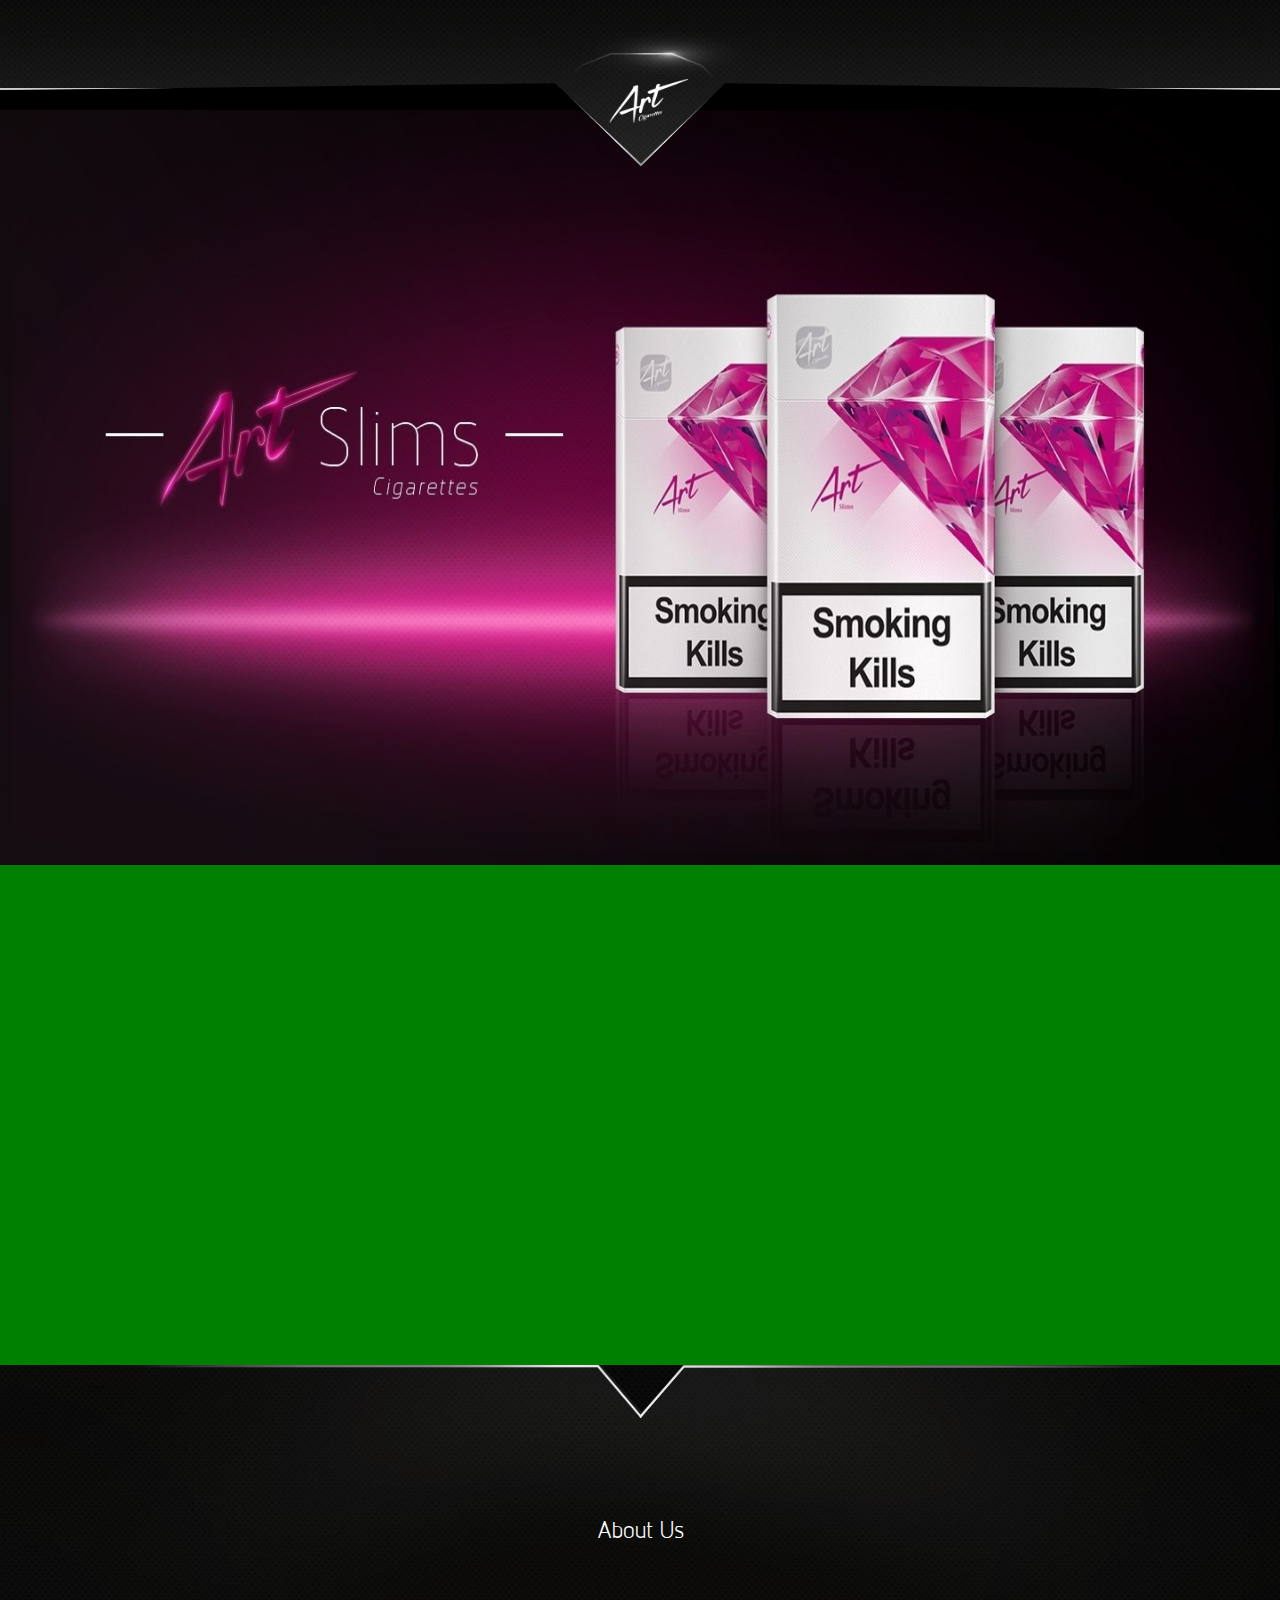
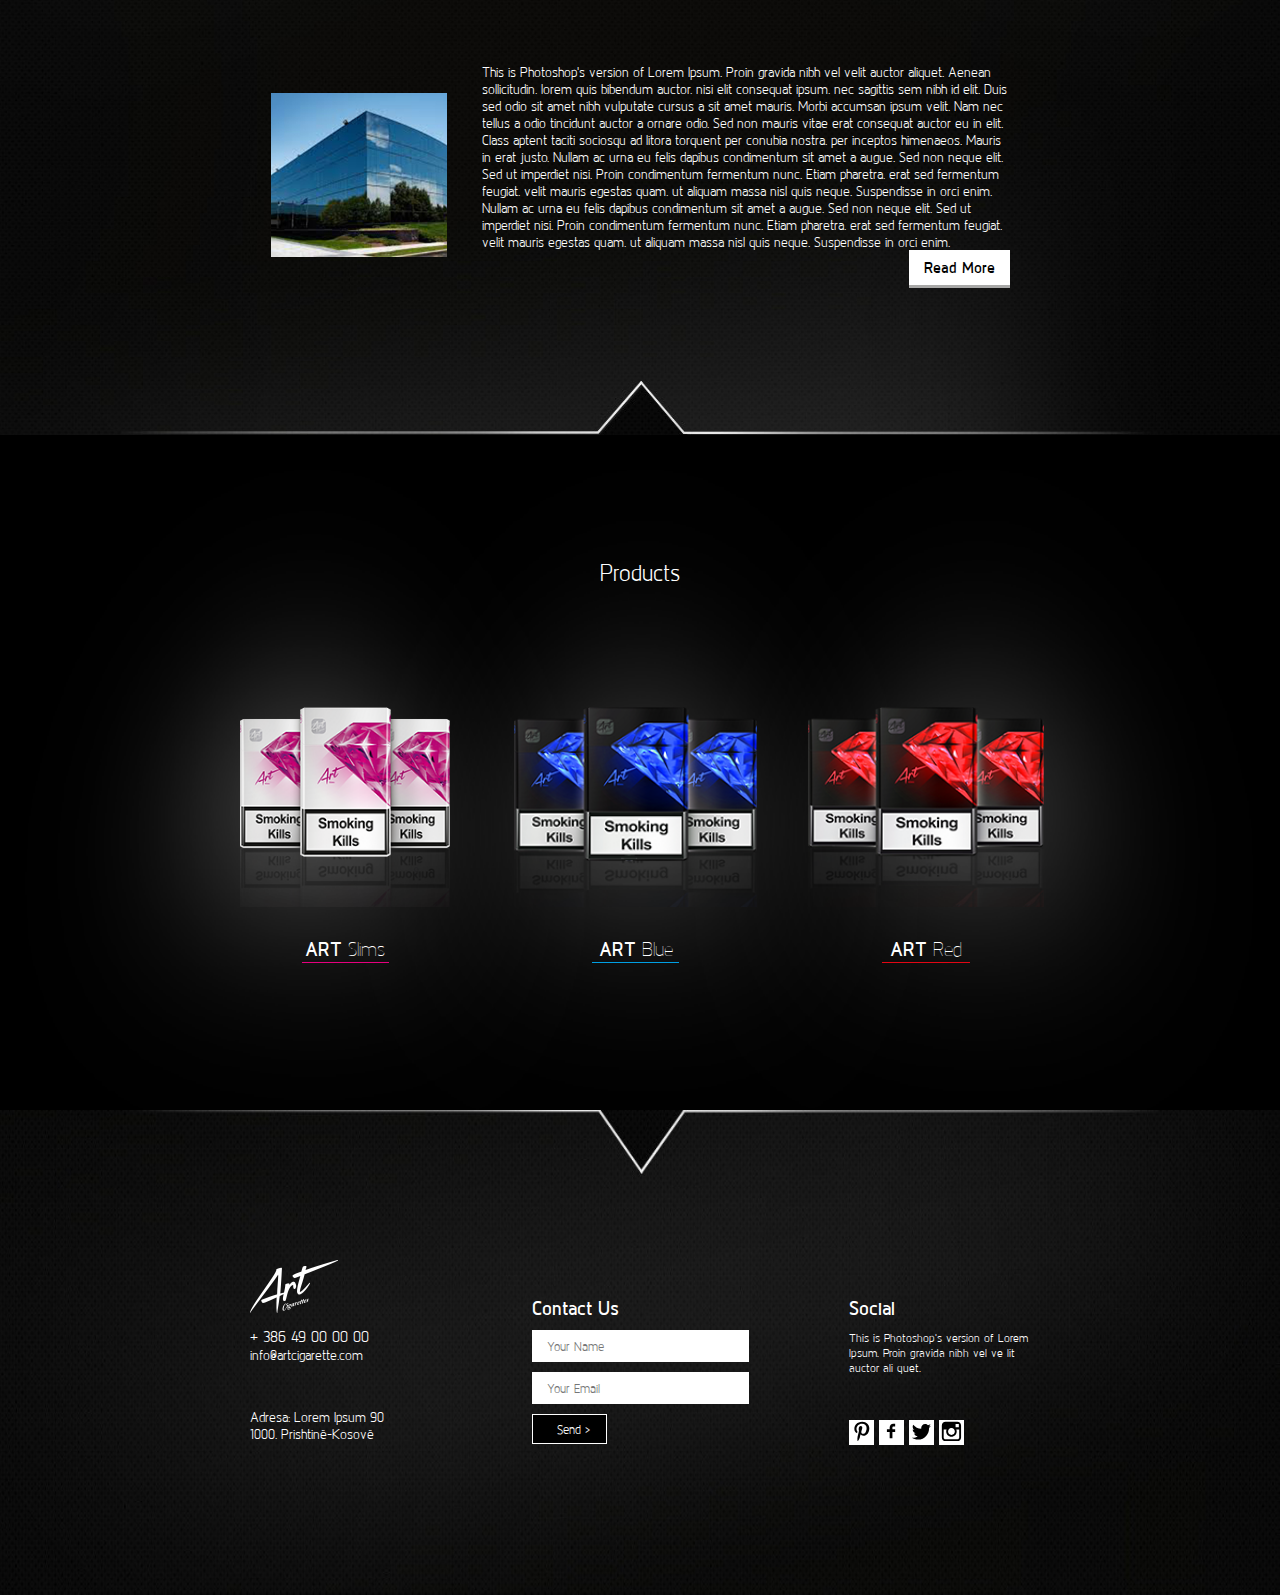
==== index.html @ d7d5c394 "Finished about us" ====
<!DOCTYPE html>
<html>
	<head>
		<meta charset="UTF-8">
		<meta name="viewport" content="width=device-width, initial-scale=1">
		<title>Art Cigarette</title>
		<link rel="stylesheet" href="assets/css/style.css">
	</head>
	<body>
		<div class="main">
			<div class="header">
				<div class="menu">
					<div>
					</div>
					<div>
					</div>
				</div>
			</div>
			<div class="hero">
			</div>
			<div class="technology">
				
			</div>
			<div class="about">
				<h2>About Us</h2>
				<div>
					<img src="assets/images/img-office.jpg">
					<div>
						<p class="large">This is Photoshop's version  of Lorem Ipsum. Proin gravida nibh vel velit auctor aliquet. Aenean sollicitudin, lorem quis bibendum auctor, nisi elit consequat ipsum, nec sagittis sem nibh id elit. Duis sed odio sit amet nibh vulputate cursus a sit amet mauris. Morbi accumsan ipsum velit. Nam nec tellus a odio tincidunt auctor a ornare odio. Sed non  mauris vitae erat consequat auctor eu in elit. Class aptent taciti sociosqu ad litora torquent per conubia nostra, per inceptos himenaeos. Mauris in erat justo. Nullam ac urna eu felis dapibus condimentum sit amet a augue. Sed non neque elit. Sed ut imperdiet nisi. Proin condimentum fermentum nunc. Etiam pharetra, erat sed fermentum feugiat, velit mauris egestas quam, ut aliquam massa nisl quis neque. Suspendisse in orci enim. 
	Nullam ac urna eu felis dapibus condimentum sit amet a augue. Sed non neque elit. Sed ut imperdiet nisi. Proin condimentum fermentum nunc. Etiam pharetra, erat sed fermentum feugiat, velit mauris egestas quam, ut aliquam massa nisl quis neque. Suspendisse in orci enim.</p>
						<a>Read More</a>
					</div>
				</div>
			</div>
			<div class="products">
				<h2>Products</h2>
				<div>
					<img src="assets/images/img-slims.png">
					<h3 class="first">ART <span class="light">Slims</span></h3>
				</div>
				<div>
					<img src="assets/images/img-blue.png">
					<h3>ART <span class="light">Blue</span></h3>
				</div>
				<div>
					<img src="assets/images/img-red.png">
					<h3>ART <span class="light">Red</span></h3>
				</div>
			</div>
			<div class="footer">
				<div>
					<img src="assets/images/logo.png">
					<p class="larger small-top-margin">+ 386 49 00 00 00</p>
					<p class="large">info@artcigarette.com</p>
					<p class="large medium-top-margin">Adresa: Lorem Ipsum 90 </p>
					<p class="large">1000. Prishtinë-Kosovë</p>
				</div>
				<div>
					<h3>Contact Us</h3>
					<form action="mailto:ajrisylhasi@gmail.com?subject=Contact" method="get" enctype="text/plain" class="form">
				      <div class="small-top-margin">
			          	<input type="text" name="name" id="name" placeholder="Your Name" />
				      </div>
				      <div class="small-top-margin">
			          	<input type="text" name="email" id="email" placeholder="Your Email" />
				      </div>
				      <div class="small-top-margin">
				        <input type="submit" name="submit" value="Send >" />
				      </div>
				    </form>
				</div>
				<div>
					<h3>Social</h3>
					<p class="small-top-margin">This is Photoshop's version  of Lorem 
						Ipsum. Proin gravida nibh vel ve
						lit auctor ali quet.
					</p>
					<div class="social medium-top-margin">
						<a href="#">
							<img src="assets/images/icon-pin.svg">
						</a>
						<a href="#">
							<img src="assets/images/icon-fb.svg">
						</a>
						<a href="#">
							<img src="assets/images/icon-twitter.svg">
						</a>
						<a href="#">
							<img src="assets/images/icon-ig.svg">
						</a>
					</div>
				</div>
			</div>
		</div>
	</body>
</html>

<!-- https://app.avocode.com/view/1c1b6576368f4344bdcc17a6119ce73c/83894914/inspect/?export=png -->
---- assets/css/style.css ----
body {
  background: black;
  margin: 0; }

@font-face {
  font-family: 'Norpeth';
  src: url("../fonts/NorpethBold.ttf");
  font-weight: 700;
  font-style: normal;
  font-display: swap; }
@font-face {
  font-family: 'Norpeth';
  src: url("../fonts/NorpethLight.ttf");
  font-weight: 100;
  font-style: normal;
  font-display: swap; }
@font-face {
  font-family: 'Norpeth';
  src: url("../fonts/NorpethMedium.ttf");
  font-weight: 300;
  font-style: normal;
  font-display: swap; }
p, h2, h3, input, a {
  font-family: 'Norpeth';
  font-weight: 300;
  margin: 0;
  color: white; }

p {
  font-size: 12px; }
  p.large {
    font-size: 14px; }
  p.larger {
    font-size: 16px; }

h2 {
  font-size: 24px; }
  h2 .bold {
    font-weight: 700; }

h3 {
  font-size: 20px;
  font-weight: 700; }
  h3 .light {
    font-weight: 200; }

.small-top-margin {
  margin-top: 10px; }

.medium-top-margin {
  margin-top: 45px; }

.main {
  margin-top: 110px;
  max-width: 1600px;
  margin-left: auto;
  margin-right: auto; }

.header {
  position: fixed;
  top: 0;
  height: 13vw;
  width: 100%;
  max-width: 1600px;
  background-image: url("../images/back-header.png");
  background-size: 100% 99.9%;
  background-color: black;
  max-height: 220px;
  z-index: 2;
  clip-path: polygon(100% 0, 100% 54.2%, 56.65% 50%, 50.07% 100%, 43.35% 50%, 0 54.2%, 0 0); }
  .header .menu {
    position: relative;
    display: flex; }
    .header .menu div {
      display: flex; }

.hero {
  position: relative;
  padding-left: 200px;
  padding-right: 200px;
  min-height: 755px;
  background-image: url("../images/hero.jpg");
  background-size: 100% 100%;
  background-color: black; }

.technology {
  position: relative;
  padding-left: 200px;
  padding-right: 200px;
  min-height: 500px;
  background: green; }

.about {
  position: relative;
  padding-left: 200px;
  padding-right: 200px;
  min-height: 670px;
  background-image: url("../images/back-about.jpg");
  background-color: black;
  background-size: 100.7% 100%;
  display: flex;
  flex-wrap: wrap;
  align-items: flex-start; }
  .about h2 {
    margin-top: 150px;
    flex-basis: 100%;
    text-align: center;
    width: auto;
    height: 0; }
  .about > div {
    display: flex;
    align-items: center;
    justify-content: center; }
    .about > div img {
      width: 20%;
      text-align: right;
      max-width: 250px; }
    .about > div div {
      margin-left: 35px;
      width: 60%; }
      .about > div div a {
        float: right;
        background-color: white;
        color: black;
        font-size: 16px;
        font-weight: 700;
        padding: 7.5px 15px;
        border-bottom: 3px solid #a8a8a7;
        transition: background-color 0.5s; }
        .about > div div a:hover {
          background-color: #b2b2b2; }

.products {
  position: relative;
  padding-left: 200px;
  padding-right: 200px;
  padding-top: 75px;
  padding-bottom: 100px;
  min-height: 500px;
  background-color: black;
  background-image: url("../images/back-products.png");
  background-size: 100% 110%;
  display: flex;
  flex-wrap: wrap;
  align-items: center; }
  .products h2 {
    flex-basis: 100%;
    text-align: center;
    width: auto;
    margin-bottom: 25px; }
  .products div {
    width: 33%;
    text-align: center; }
    .products div img {
      height: 200px; }
    .products div h3 {
      margin-top: 25px;
      border-bottom: 1px solid #009fe3;
      width: 30%;
      margin-left: auto;
      margin-right: auto; }
    .products div h3.first {
      border-bottom: 1px solid #e6007e; }
  .products div:last-child h3 {
    border-bottom: 1px solid #e30613; }

.footer {
  position: relative;
  padding-left: 200px;
  padding-right: 200px;
  padding-top: 150px;
  padding-bottom: 150px;
  background: url("../images/back-footer.jpg");
  background-size: 100% 100%;
  background-color: black;
  display: flex;
  color: white; }
  .footer > div {
    width: 33%;
    padding-left: 50px;
    padding-right: 50px;
    margin-top: 35px; }
    .footer > div .social {
      display: flex; }
      .footer > div .social a {
        margin-right: 5px;
        width: 25px;
        height: 25px;
        background-color: white;
        transition: background-color 0.5s; }
        .footer > div .social a:hover {
          background-color: #b2b2b2; }
        .footer > div .social a img {
          margin-top: auto;
          width: 25px;
          height: 22px;
          text-align: center; }
    .footer > div:first-child {
      margin-top: 0; }
    .footer > div .form input {
      height: 30px;
      width: 200px;
      border-radius: 0px;
      border: none;
      color: #999999;
      padding-left: 15px; }
      .footer > div .form input[type=submit] {
        background-color: black;
        border: solid 1px white;
        font-weight: 300;
        width: 75px;
        color: white;
        transition: background-color 0.5s; }
        .footer > div .form input[type=submit]:hover {
          background-color: #333333; }

/*# sourceMappingURL=style.css.map */
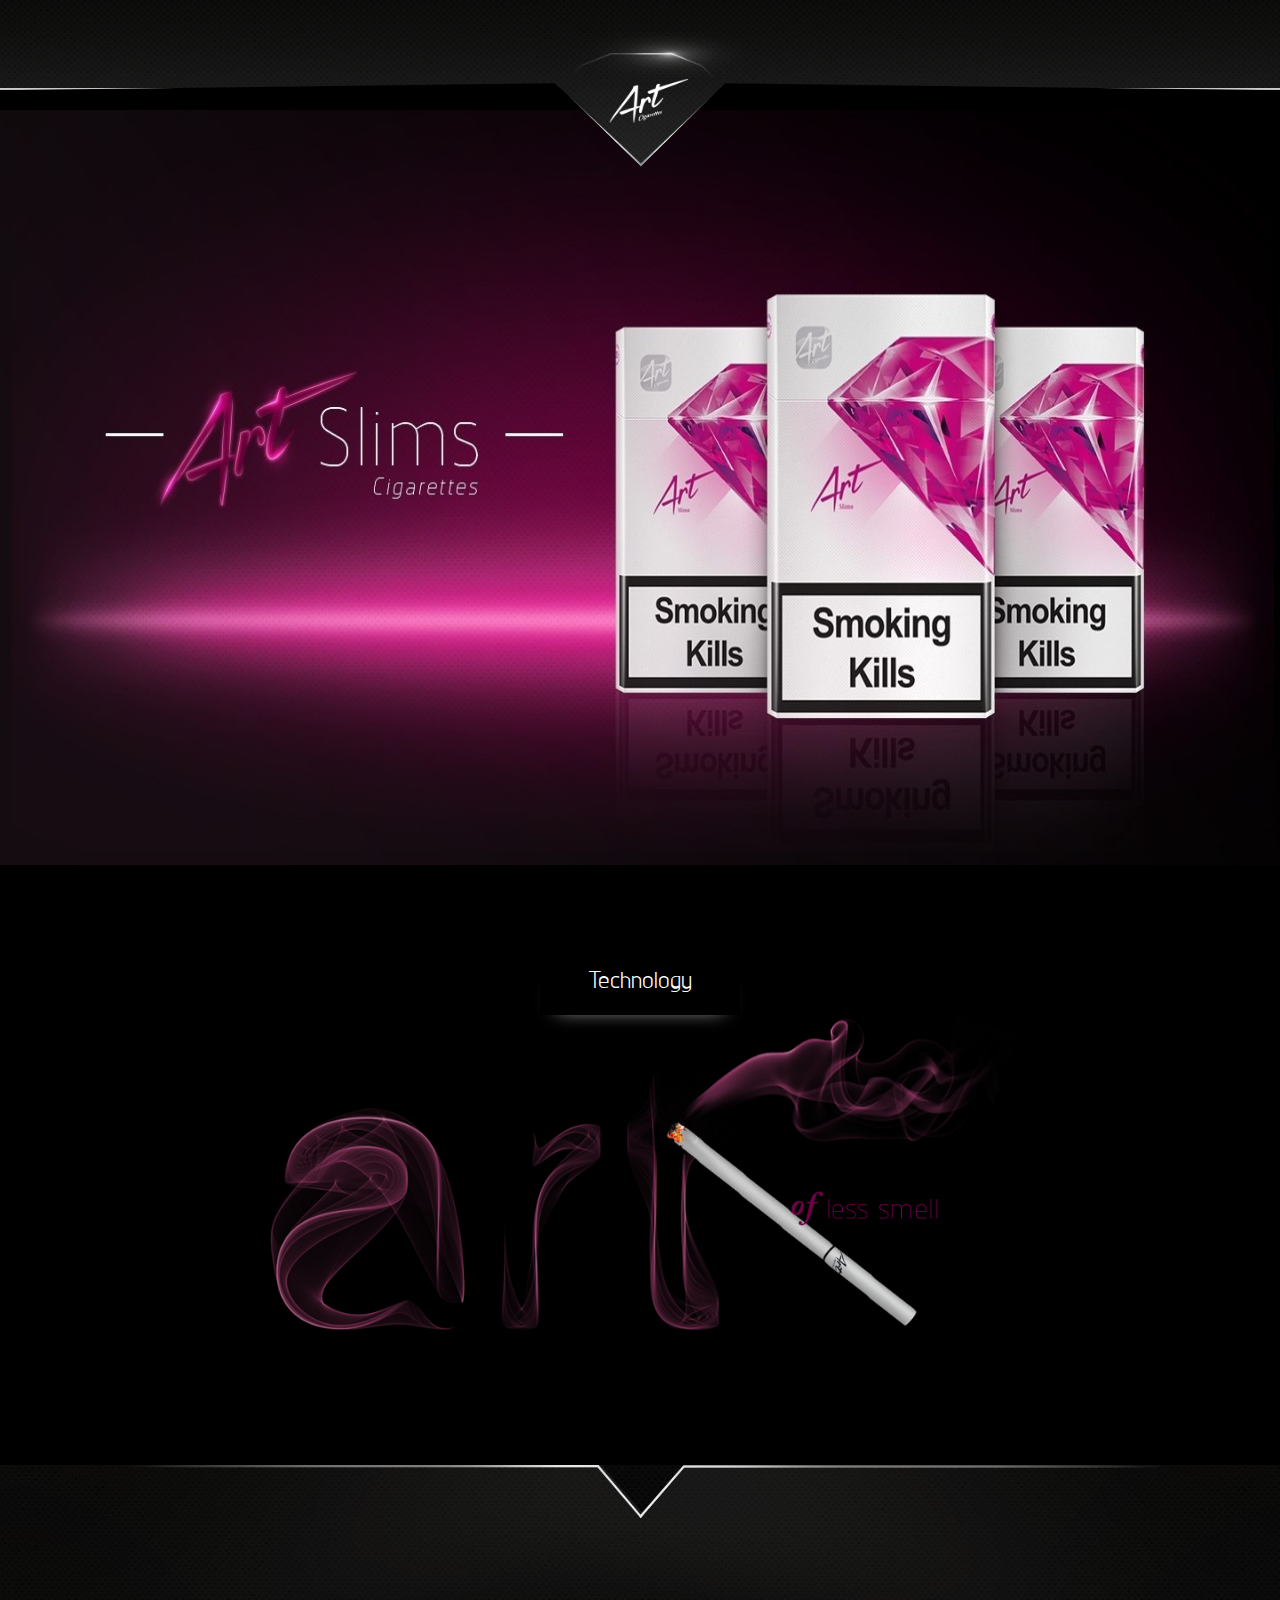
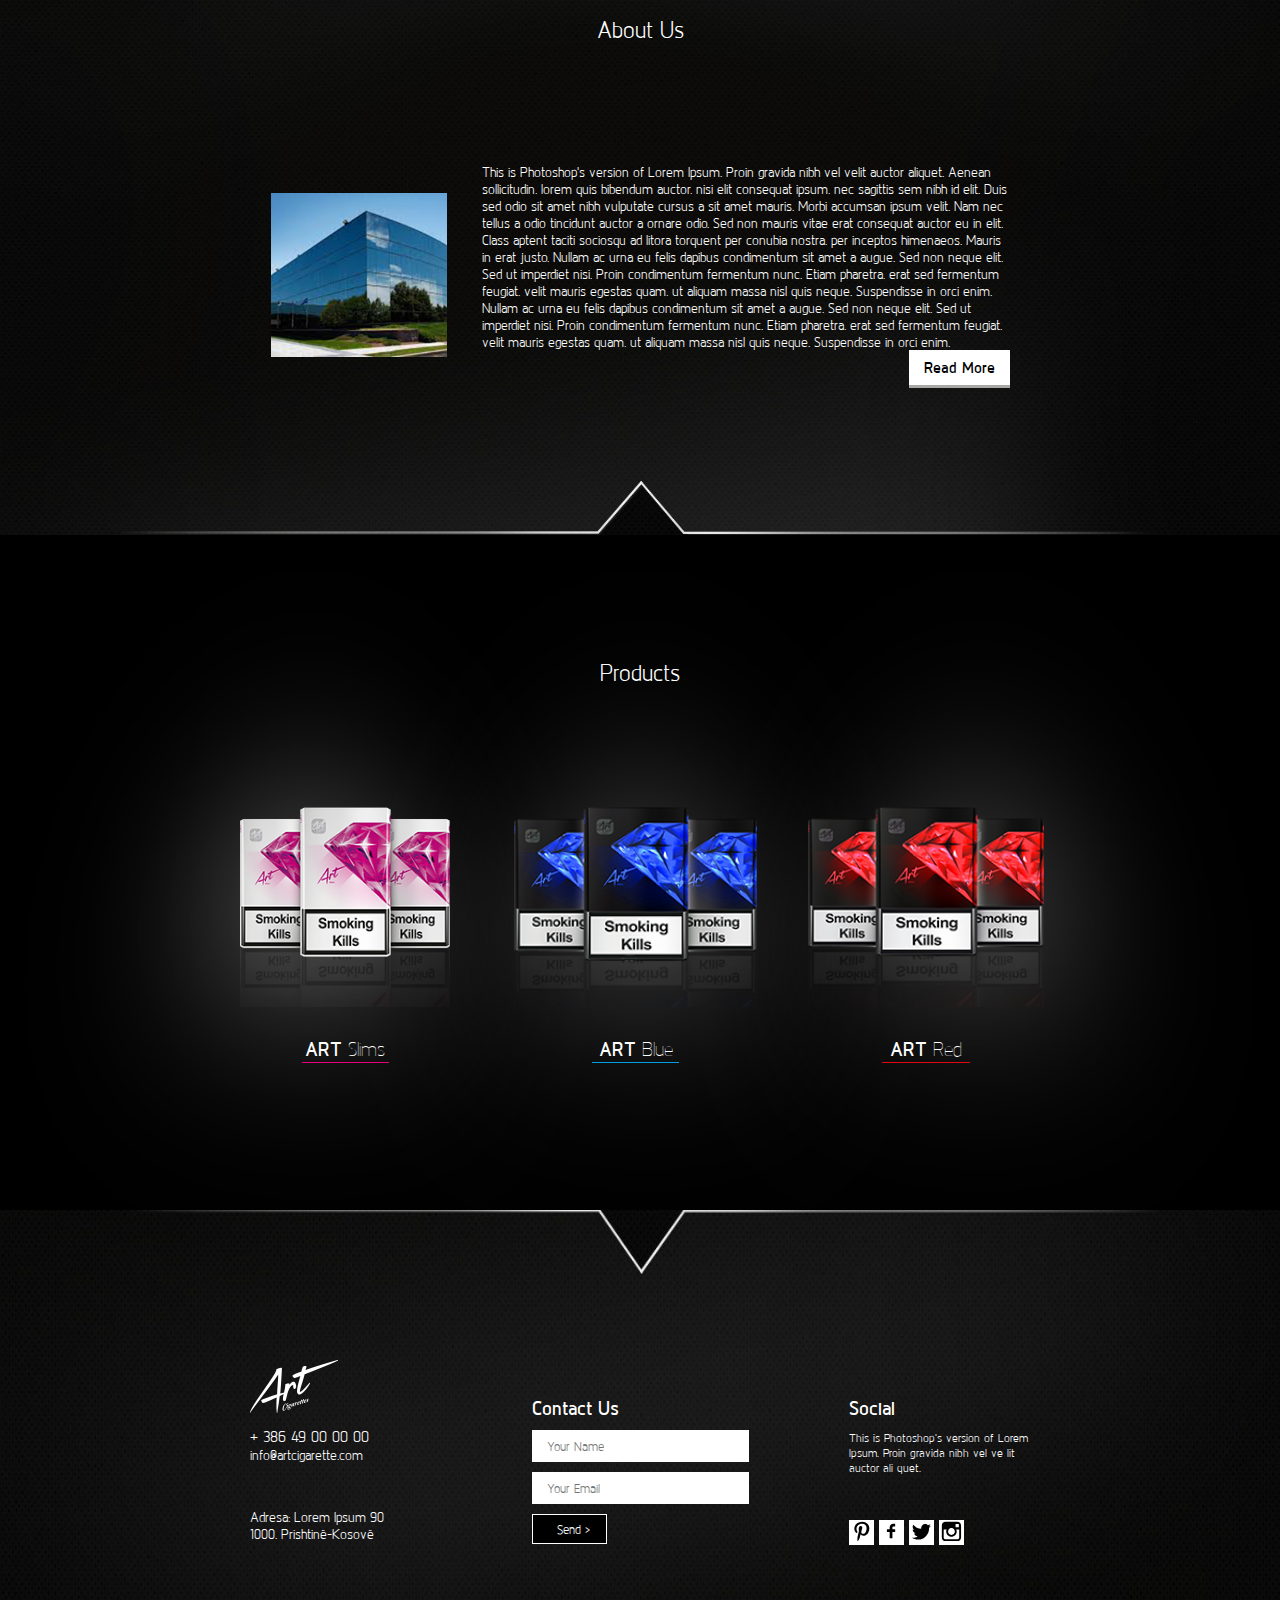
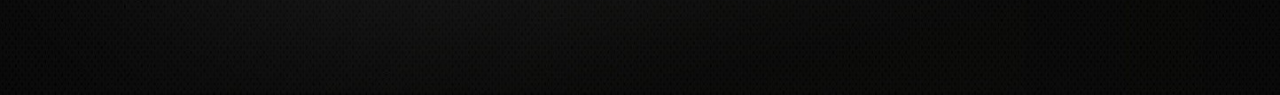
==== commit 7b0c37b1: "Added tech" ====
--- a/index.html
+++ b/index.html
@@ -19,7 +19,9 @@
 			<div class="hero">
 			</div>
 			<div class="technology">
-				
+				<h2>Technology</h2>
+				<div>
+				</div>
 			</div>
 			<div class="about">
 				<h2>About Us</h2>
@@ -28,7 +30,7 @@
 					<div>
 						<p class="large">This is Photoshop's version  of Lorem Ipsum. Proin gravida nibh vel velit auctor aliquet. Aenean sollicitudin, lorem quis bibendum auctor, nisi elit consequat ipsum, nec sagittis sem nibh id elit. Duis sed odio sit amet nibh vulputate cursus a sit amet mauris. Morbi accumsan ipsum velit. Nam nec tellus a odio tincidunt auctor a ornare odio. Sed non  mauris vitae erat consequat auctor eu in elit. Class aptent taciti sociosqu ad litora torquent per conubia nostra, per inceptos himenaeos. Mauris in erat justo. Nullam ac urna eu felis dapibus condimentum sit amet a augue. Sed non neque elit. Sed ut imperdiet nisi. Proin condimentum fermentum nunc. Etiam pharetra, erat sed fermentum feugiat, velit mauris egestas quam, ut aliquam massa nisl quis neque. Suspendisse in orci enim. 
 	Nullam ac urna eu felis dapibus condimentum sit amet a augue. Sed non neque elit. Sed ut imperdiet nisi. Proin condimentum fermentum nunc. Etiam pharetra, erat sed fermentum feugiat, velit mauris egestas quam, ut aliquam massa nisl quis neque. Suspendisse in orci enim.</p>
-						<a>Read More</a>
+						<a href="#">Read More</a>
 					</div>
 				</div>
 			</div>
--- a/assets/css/style.css
+++ b/assets/css/style.css
@@ -87,8 +87,27 @@
   position: relative;
   padding-left: 200px;
   padding-right: 200px;
+  margin-top: 50px;
+  margin-bottom: 50px;
   min-height: 500px;
-  background: green; }
+  background-color: black;
+  background-image: url("../images/back-technology.png");
+  background-size: contain;
+  background-position: center;
+  background-repeat: no-repeat;
+  display: flex;
+  flex-wrap: wrap;
+  align-items: flex-start; }
+  .technology h2 {
+    margin-top: 50px;
+    flex-basis: 100%;
+    text-align: center;
+    max-width: 200px;
+    width: 200px;
+    margin-left: auto;
+    margin-right: auto;
+    height: 50px;
+    box-shadow: 0 10px 20px -17px white; }
 
 .about {
   position: relative;
@@ -126,7 +145,8 @@
         font-weight: 700;
         padding: 7.5px 15px;
         border-bottom: 3px solid #a8a8a7;
-        transition: background-color 0.5s; }
+        transition: background-color 0.5s;
+        text-decoration: none; }
         .about > div div a:hover {
           background-color: #b2b2b2; }
 
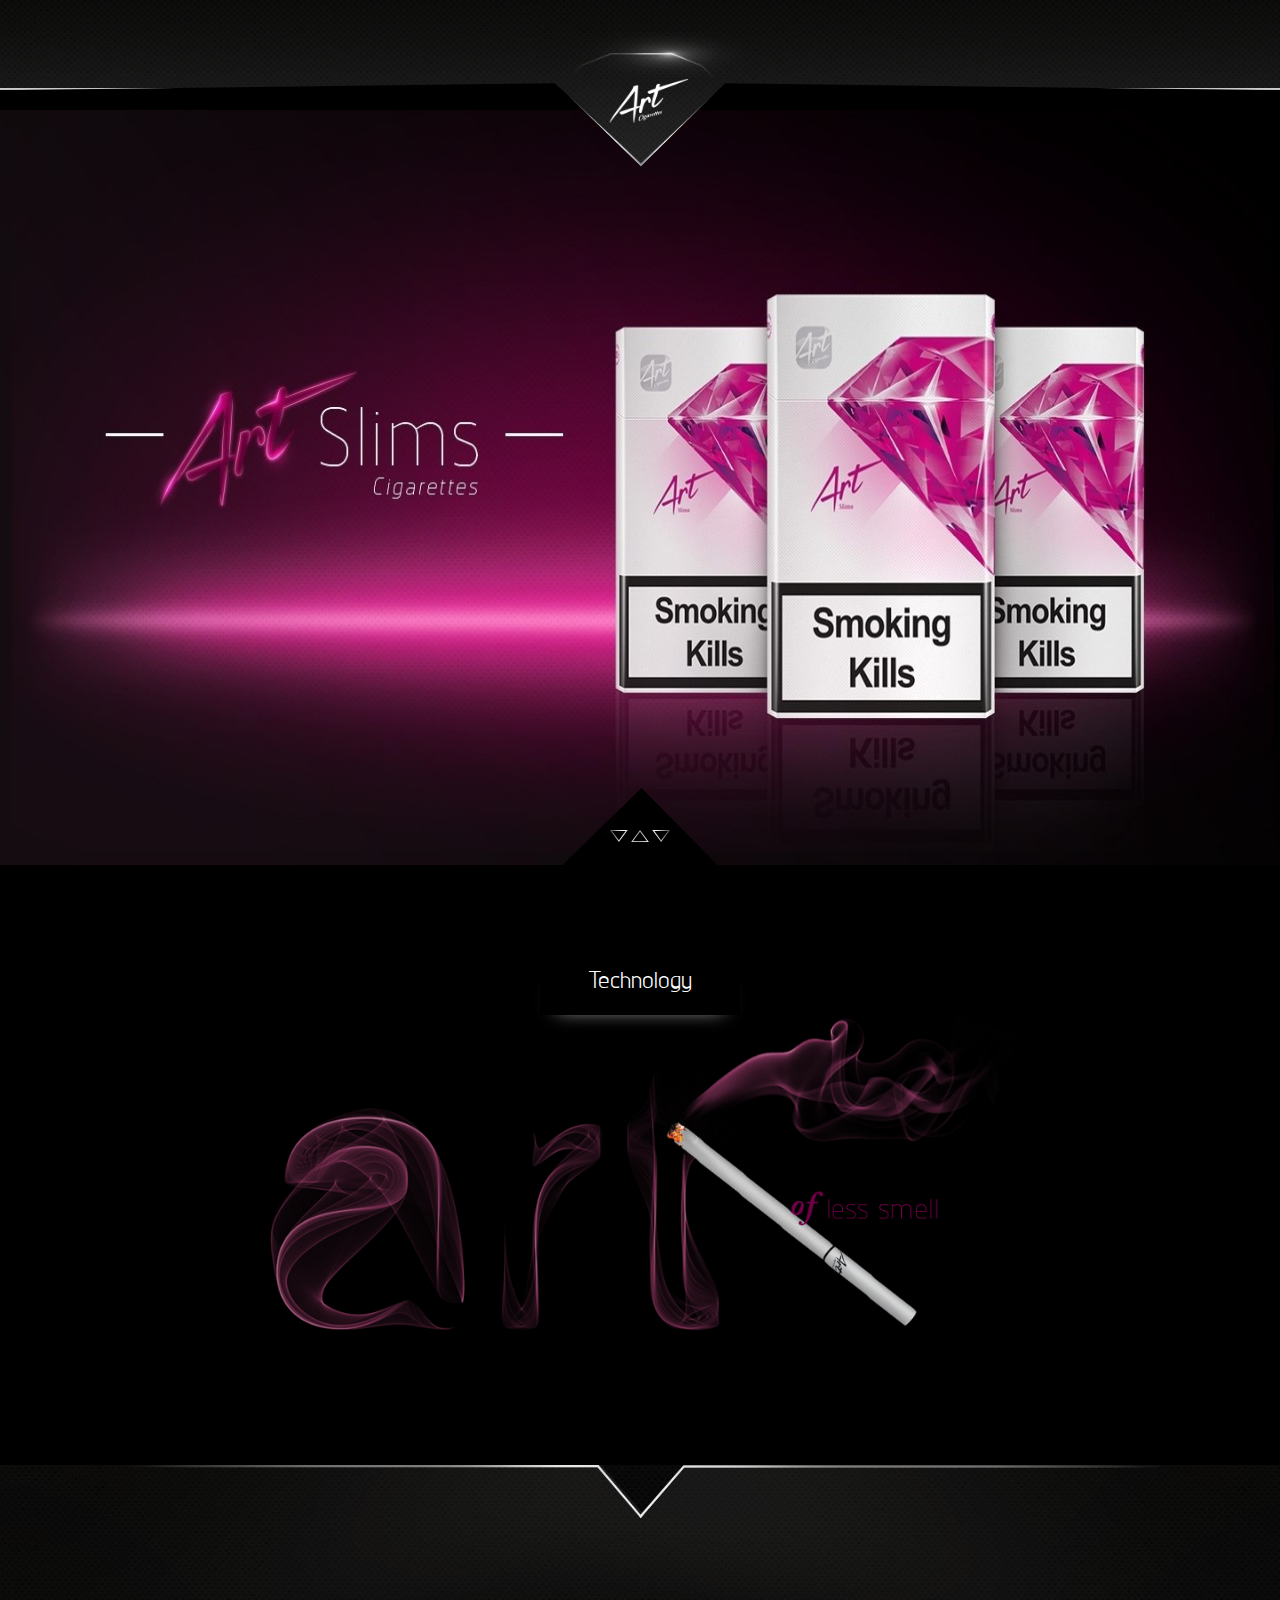
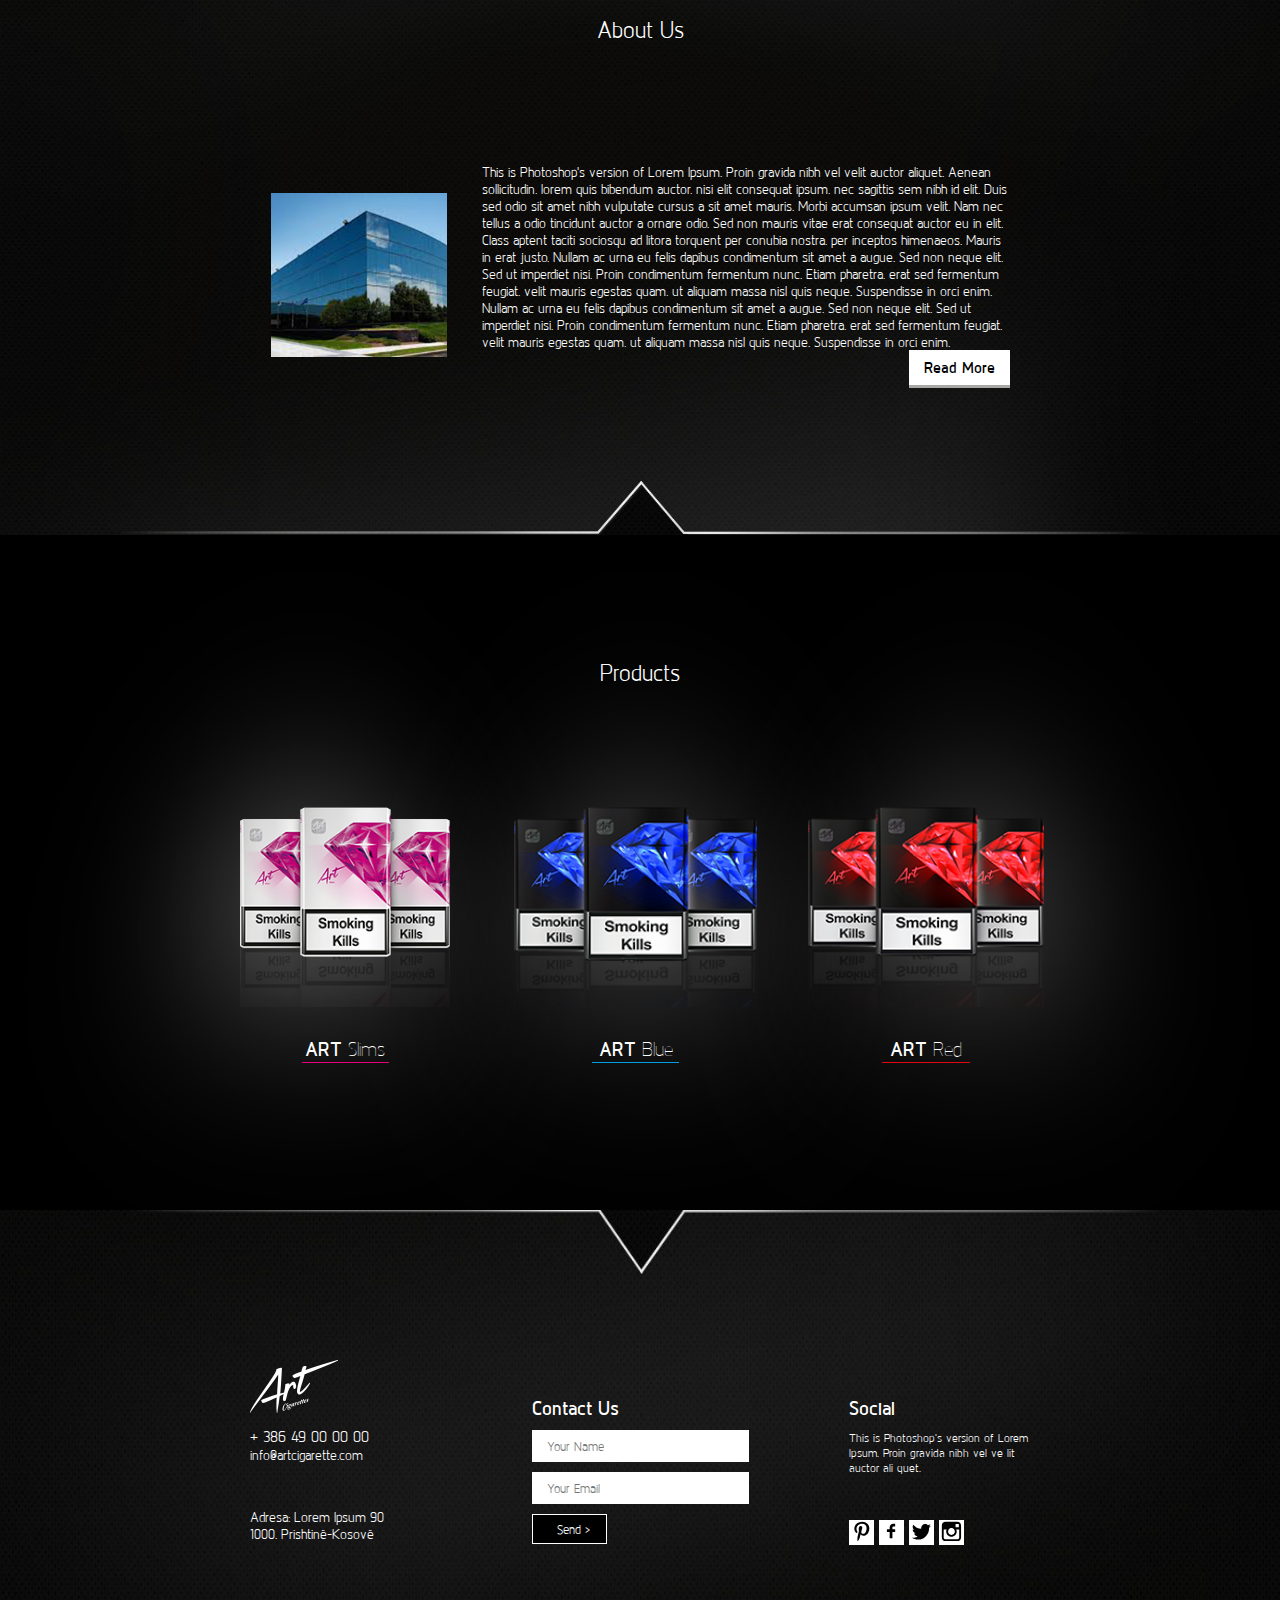
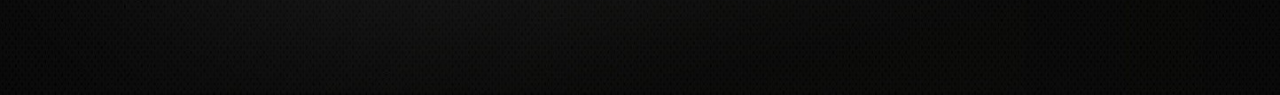
==== commit 1fa4a2c9: "added little arrow" ====
--- a/index.html
+++ b/index.html
@@ -20,8 +20,6 @@
 			</div>
 			<div class="technology">
 				<h2>Technology</h2>
-				<div>
-				</div>
 			</div>
 			<div class="about">
 				<h2>About Us</h2>
--- a/assets/css/style.css
+++ b/assets/css/style.css
@@ -98,6 +98,21 @@
   display: flex;
   flex-wrap: wrap;
   align-items: flex-start; }
+  .technology :before {
+    content: "";
+    clip-path: polygon(51% 30%, 0 100%, 100% 100%);
+    position: absolute;
+    top: -160px;
+    width: 155px;
+    height: 110px;
+    left: 0;
+    margin: auto;
+    right: 0;
+    background-image: url("../images/img-arrow.png");
+    background-position-x: 50%;
+    background-position-y: 95%;
+    background-repeat: no-repeat;
+    background-color: black; }
   .technology h2 {
     margin-top: 50px;
     flex-basis: 100%;
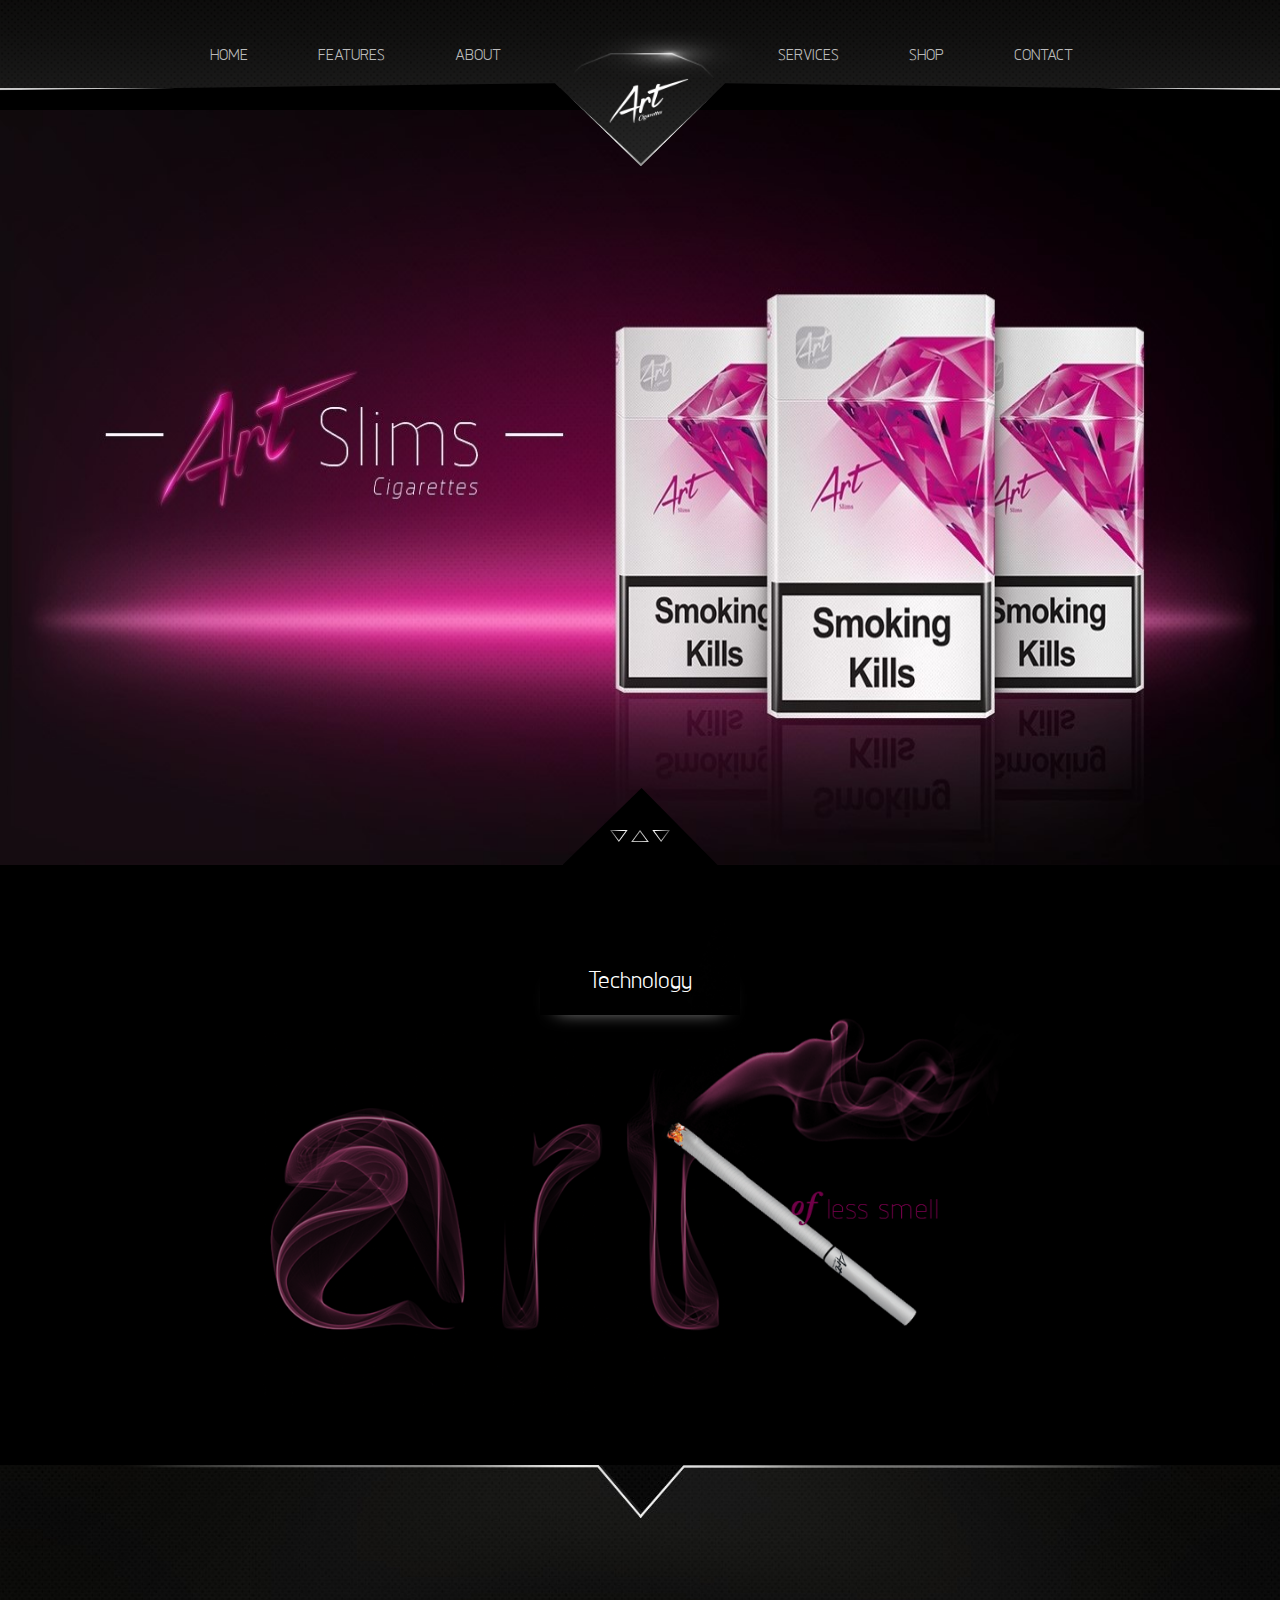
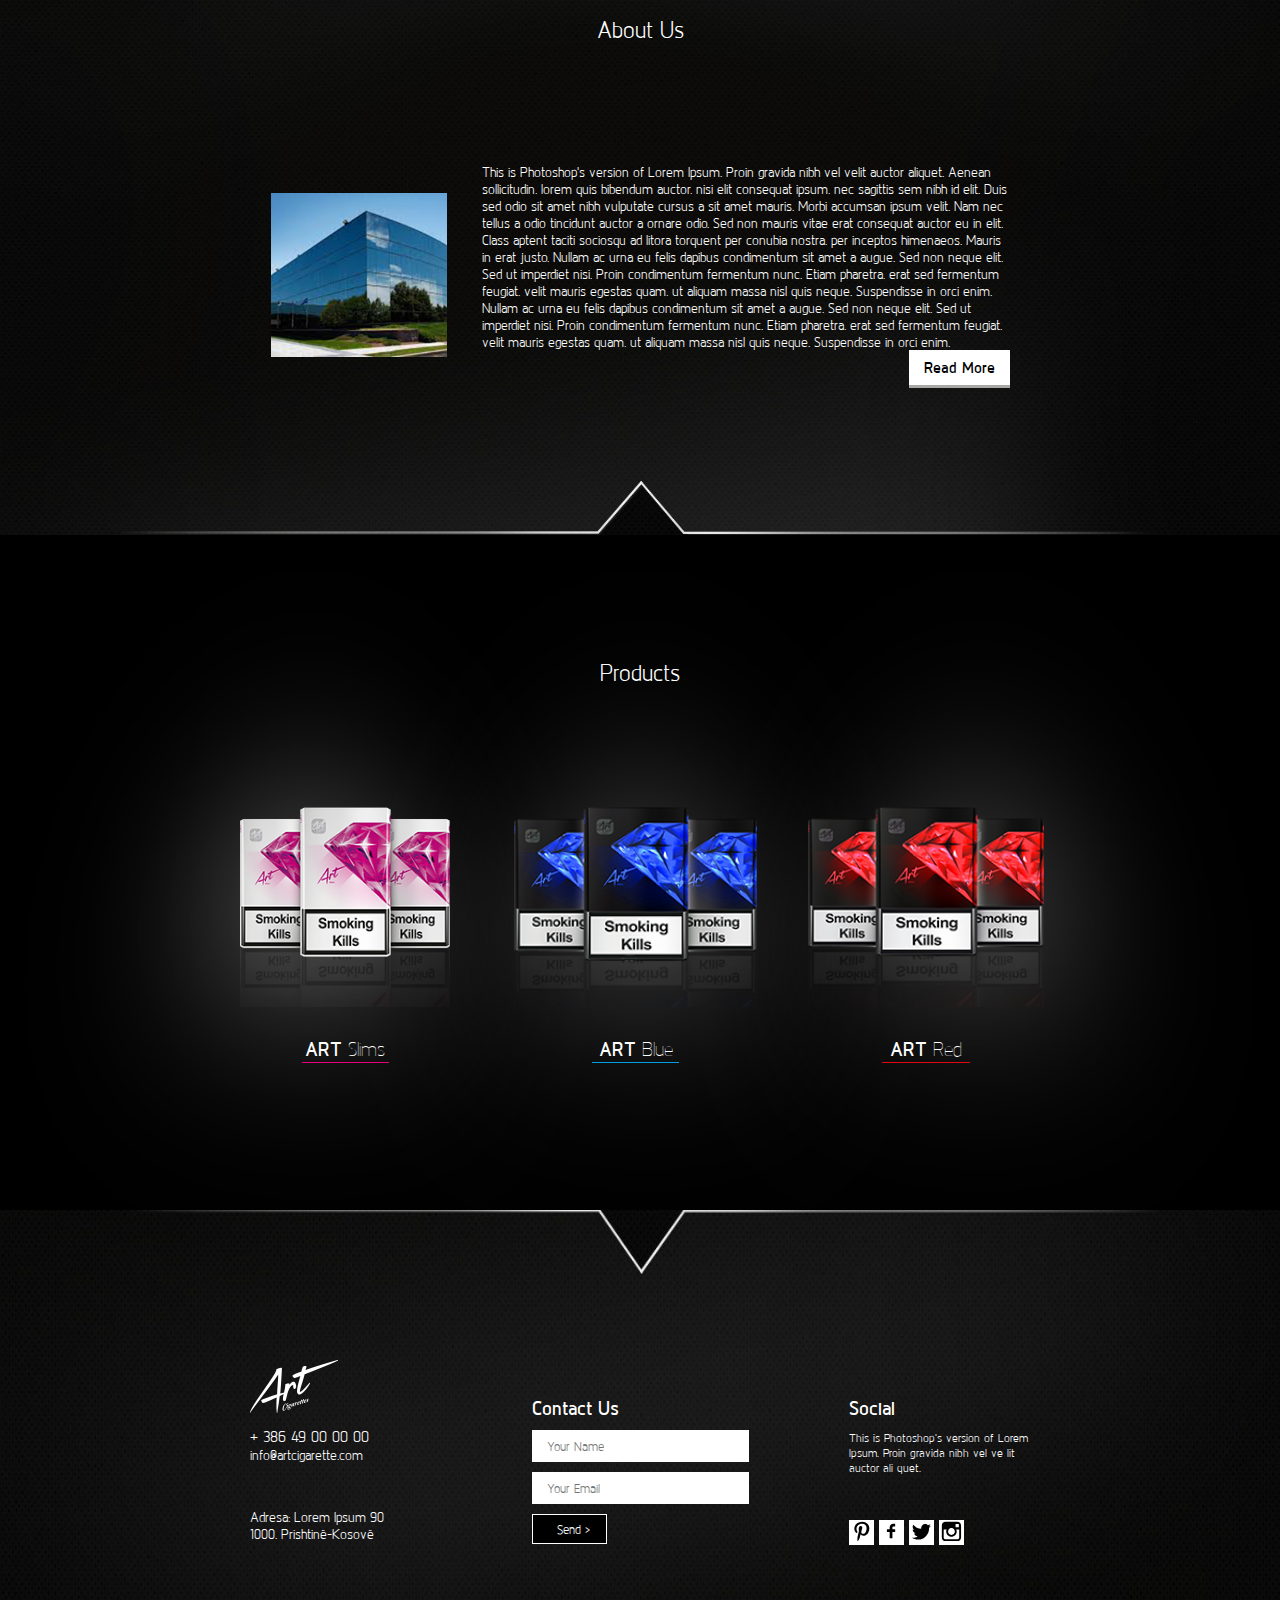
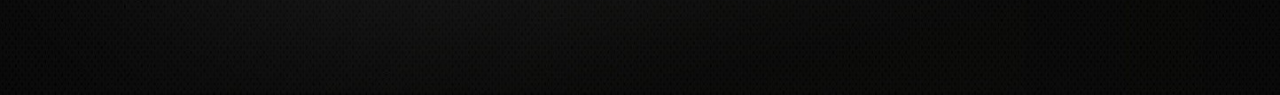
==== commit db0e8ce4: "Added ids. Need to fix and add js for active class" ====
--- a/index.html
+++ b/index.html
@@ -6,22 +6,29 @@
 		<title>Art Cigarette</title>
 		<link rel="stylesheet" href="assets/css/style.css">
 	</head>
-	<body>
+	<body id="home">
+		<h1>Art Cigarette</h1>
 		<div class="main">
 			<div class="header">
 				<div class="menu">
 					<div>
+						<a href="#home">HOME</a>
+						<a href="#technology">FEATURES</a>
+						<a href="#about">ABOUT</a>
 					</div>
 					<div>
+						<a href="#products">SERVICES</a>
+						<a href="#">SHOP</a>
+						<a href="#footer">CONTACT</a>
 					</div>
 				</div>
 			</div>
 			<div class="hero">
 			</div>
-			<div class="technology">
+			<div class="technology" id="technology">
 				<h2>Technology</h2>
 			</div>
-			<div class="about">
+			<div class="about" id="about">
 				<h2>About Us</h2>
 				<div>
 					<img src="assets/images/img-office.jpg">
@@ -32,7 +39,7 @@
 					</div>
 				</div>
 			</div>
-			<div class="products">
+			<div class="products" id="products">
 				<h2>Products</h2>
 				<div>
 					<img src="assets/images/img-slims.png">
@@ -47,7 +54,7 @@
 					<h3>ART <span class="light">Red</span></h3>
 				</div>
 			</div>
-			<div class="footer">
+			<div class="footer" id="footer">
 				<div>
 					<img src="assets/images/logo.png">
 					<p class="larger small-top-margin">+ 386 49 00 00 00</p>
@@ -93,6 +100,8 @@
 			</div>
 		</div>
 	</body>
+	<script>
+	</script>
 </html>
 
 <!-- https://app.avocode.com/view/1c1b6576368f4344bdcc17a6119ce73c/83894914/inspect/?export=png -->--- a/assets/css/style.css
+++ b/assets/css/style.css
@@ -1,3 +1,6 @@
+html {
+  scroll-behavior: smooth; }
+
 body {
   background: black;
   margin: 0; }
@@ -32,6 +35,11 @@
     font-size: 14px; }
   p.larger {
     font-size: 16px; }
+
+h1 {
+  position: absolute;
+  display: none;
+  top: 0; }
 
 h2 {
   font-size: 24px; }
@@ -65,14 +73,38 @@
   background-image: url("../images/back-header.png");
   background-size: 100% 99.9%;
   background-color: black;
+  clip-path: polygon(100% 0, 100% 54.2%, 56.65% 50%, 50.07% 100%, 43.35% 50%, 0 54.2%, 0 0);
   max-height: 220px;
-  z-index: 2;
-  clip-path: polygon(100% 0, 100% 54.2%, 56.65% 50%, 50.07% 100%, 43.35% 50%, 0 54.2%, 0 0); }
+  z-index: 2; }
   .header .menu {
     position: relative;
-    display: flex; }
+    display: flex;
+    margin-top: 3.5vw; }
     .header .menu div {
-      display: flex; }
+      display: flex;
+      justify-content: center;
+      width: 50%; }
+      .header .menu div a {
+        text-decoration: none;
+        font-size: 16px;
+        font-weight: 300;
+        color: #bbb;
+        transition: all 0.5s ease-out;
+        border-bottom: 0;
+        padding-bottom: 5px; }
+        .header .menu div a:hover {
+          font-size: 18px;
+          font-weight: 700;
+          color: white; }
+        .header .menu div a.active {
+          font-size: 18px;
+          font-weight: 700;
+          color: white;
+          border-bottom: solid 1px white; }
+      .header .menu div:first-child a {
+        margin-left: 70px; }
+      .header .menu div:last-child a {
+        margin-right: 70px; }
 
 .hero {
   position: relative;
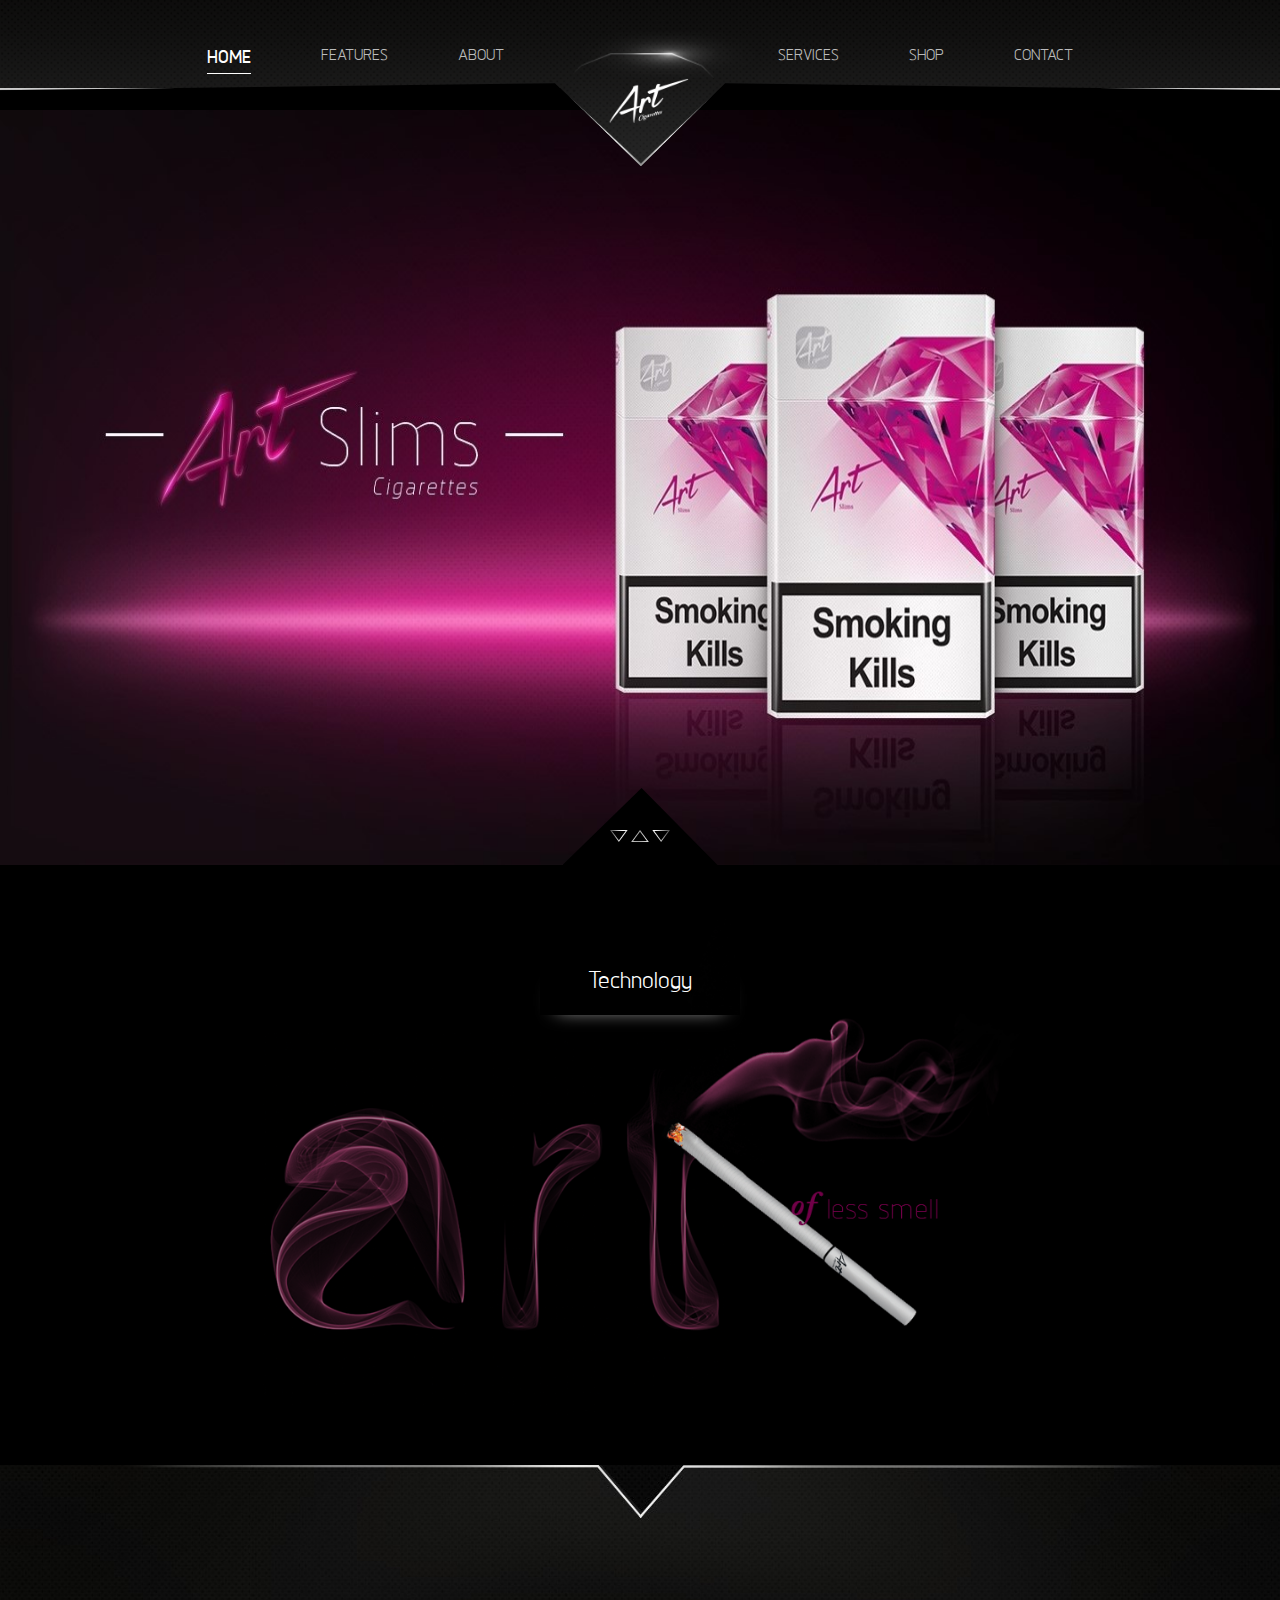
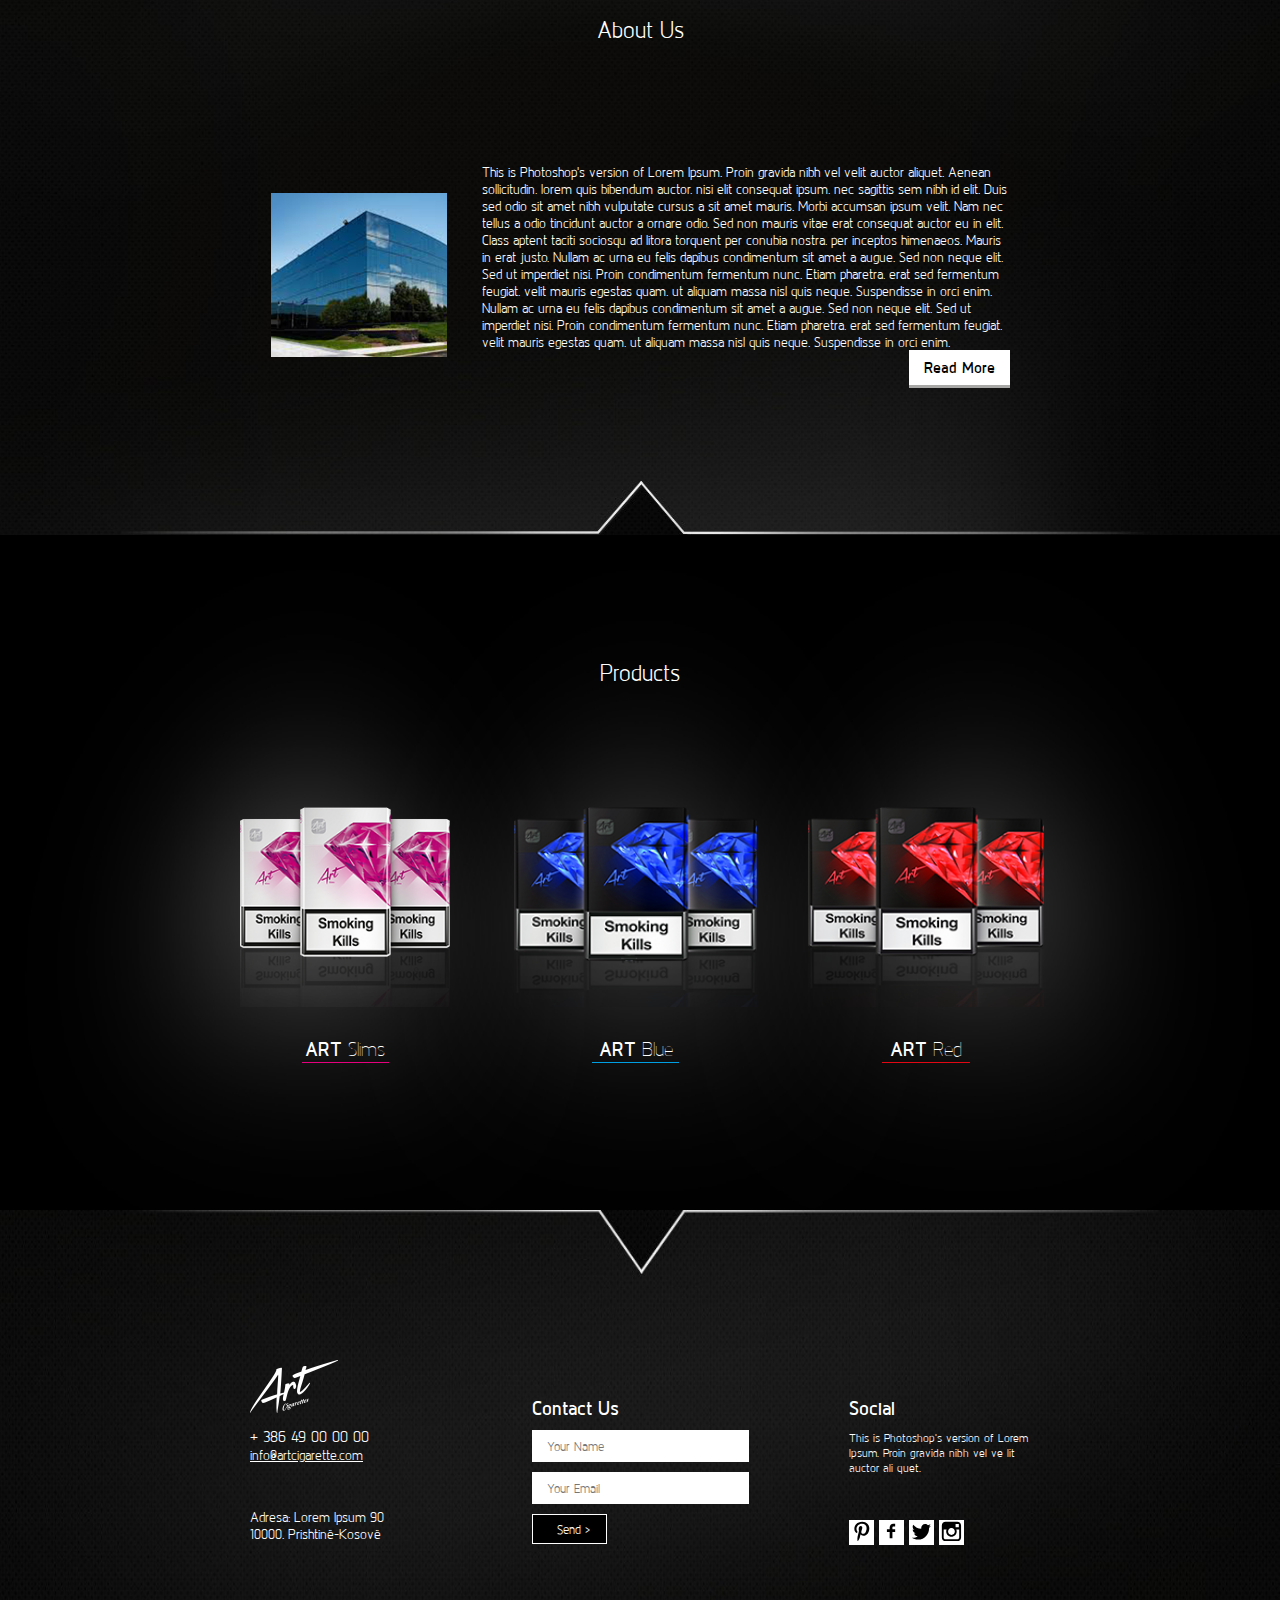
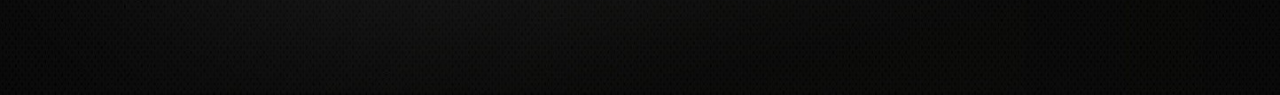
==== commit e09aaf59: "added the js" ====
--- a/index.html
+++ b/index.html
@@ -4,31 +4,35 @@
 		<meta charset="UTF-8">
 		<meta name="viewport" content="width=device-width, initial-scale=1">
 		<title>Art Cigarette</title>
+		<link rel="icon" href="assets/images/logo.ico" type="image/x-icon">
 		<link rel="stylesheet" href="assets/css/style.css">
 	</head>
-	<body id="home">
+	<body>
 		<h1>Art Cigarette</h1>
-		<div class="main">
+		<span class="target" id="home"></span>
+		<div class="main" id="main">
 			<div class="header">
 				<div class="menu">
 					<div>
-						<a href="#home">HOME</a>
-						<a href="#technology">FEATURES</a>
-						<a href="#about">ABOUT</a>
+						<a href="#home" id="btn-home">HOME</a>
+						<a href="#technology" id="btn-tech">FEATURES</a>
+						<a href="#about" id="btn-about">ABOUT</a>
 					</div>
 					<div>
-						<a href="#products">SERVICES</a>
+						<a href="#products" id="btn-products">SERVICES</a>
 						<a href="#">SHOP</a>
-						<a href="#footer">CONTACT</a>
+						<a href="#footer" id="btn-footer">CONTACT</a>
 					</div>
 				</div>
 			</div>
 			<div class="hero">
 			</div>
-			<div class="technology" id="technology">
+			<div class="technology">
+				<span class="target higher" id="technology"></span>
 				<h2>Technology</h2>
 			</div>
-			<div class="about" id="about">
+			<div class="about">
+				<span class="target" id="about"></span>
 				<h2>About Us</h2>
 				<div>
 					<img src="assets/images/img-office.jpg">
@@ -39,7 +43,8 @@
 					</div>
 				</div>
 			</div>
-			<div class="products" id="products">
+			<div class="products">
+				<span class="target" id="products"></span>
 				<h2>Products</h2>
 				<div>
 					<img src="assets/images/img-slims.png">
@@ -58,9 +63,9 @@
 				<div>
 					<img src="assets/images/logo.png">
 					<p class="larger small-top-margin">+ 386 49 00 00 00</p>
-					<p class="large">info@artcigarette.com</p>
+					<p class="large"><a href="mailto:info@artcigarette.com">info@artcigarette.com</a></p>
 					<p class="large medium-top-margin">Adresa: Lorem Ipsum 90 </p>
-					<p class="large">1000. Prishtinë-Kosovë</p>
+					<p class="large">10000. Prishtinë-Kosovë</p>
 				</div>
 				<div>
 					<h3>Contact Us</h3>
@@ -101,6 +106,55 @@
 		</div>
 	</body>
 	<script>
+		const scroll = document.documentElement.scrollTop || document.body.scrollTop;
+		if((document.body.offsetHeight - scroll) < 580) {
+			cleanBtns();
+			document.getElementById('btn-footer').classList.add('active');
+		} else if(scroll > document.getElementById('products').offsetParent.offsetTop - 100) {
+			cleanBtns();
+			document.getElementById('btn-products').classList.add('active');
+		} else if(scroll > document.getElementById('about').offsetParent.offsetTop - 100) {
+			cleanBtns();
+			document.getElementById('btn-about').classList.add('active');
+		} else if(scroll > document.getElementById('technology').offsetParent.offsetTop - 150) {
+			cleanBtns();
+			document.getElementById('btn-tech').classList.add('active');
+		} else {
+			cleanBtns();
+			document.getElementById('btn-home').classList.add('active');
+		}
+		function cleanBtns(){
+			const btns = document.querySelectorAll('.menu a');
+			// console.log(btns);
+			btns.forEach(btn => {
+			  btn.classList.remove('active');
+			})
+		}
+		function changeBtn() {
+		  const scroll = document.documentElement.scrollTop || document.body.scrollTop;
+		  if((document.body.offsetHeight - scroll) < 700) {
+		  	cleanBtns();
+		  	document.getElementById('btn-footer').classList.add('active');
+		  } else if(scroll > document.getElementById('products').offsetParent.offsetTop - 101) {
+		  	cleanBtns();
+		  	document.getElementById('btn-products').classList.add('active');
+		  } else if(scroll > document.getElementById('about').offsetParent.offsetTop - 101) {
+		  	cleanBtns();
+		  	document.getElementById('btn-about').classList.add('active');
+		  } else if(scroll > document.getElementById('technology').offsetParent.offsetTop - 151) {
+		  	cleanBtns();
+		  	document.getElementById('btn-tech').classList.add('active');
+		  } else {
+		  	cleanBtns();
+		  	document.getElementById('btn-home').classList.add('active');
+		  }
+		}
+		document.addEventListener('scroll', function(e) {
+		  changeBtn();
+		});
+		document.addEventListener('click', function(e) {
+		  changeBtn();
+		});
 	</script>
 </html>
 
--- a/assets/css/style.css
+++ b/assets/css/style.css
@@ -63,6 +63,14 @@
   max-width: 1600px;
   margin-left: auto;
   margin-right: auto; }
+
+.target {
+  position: absolute;
+  top: -100px; }
+  .target.higher {
+    top: -150px; }
+  .target:before {
+    display: none; }
 
 .header {
   position: fixed;
